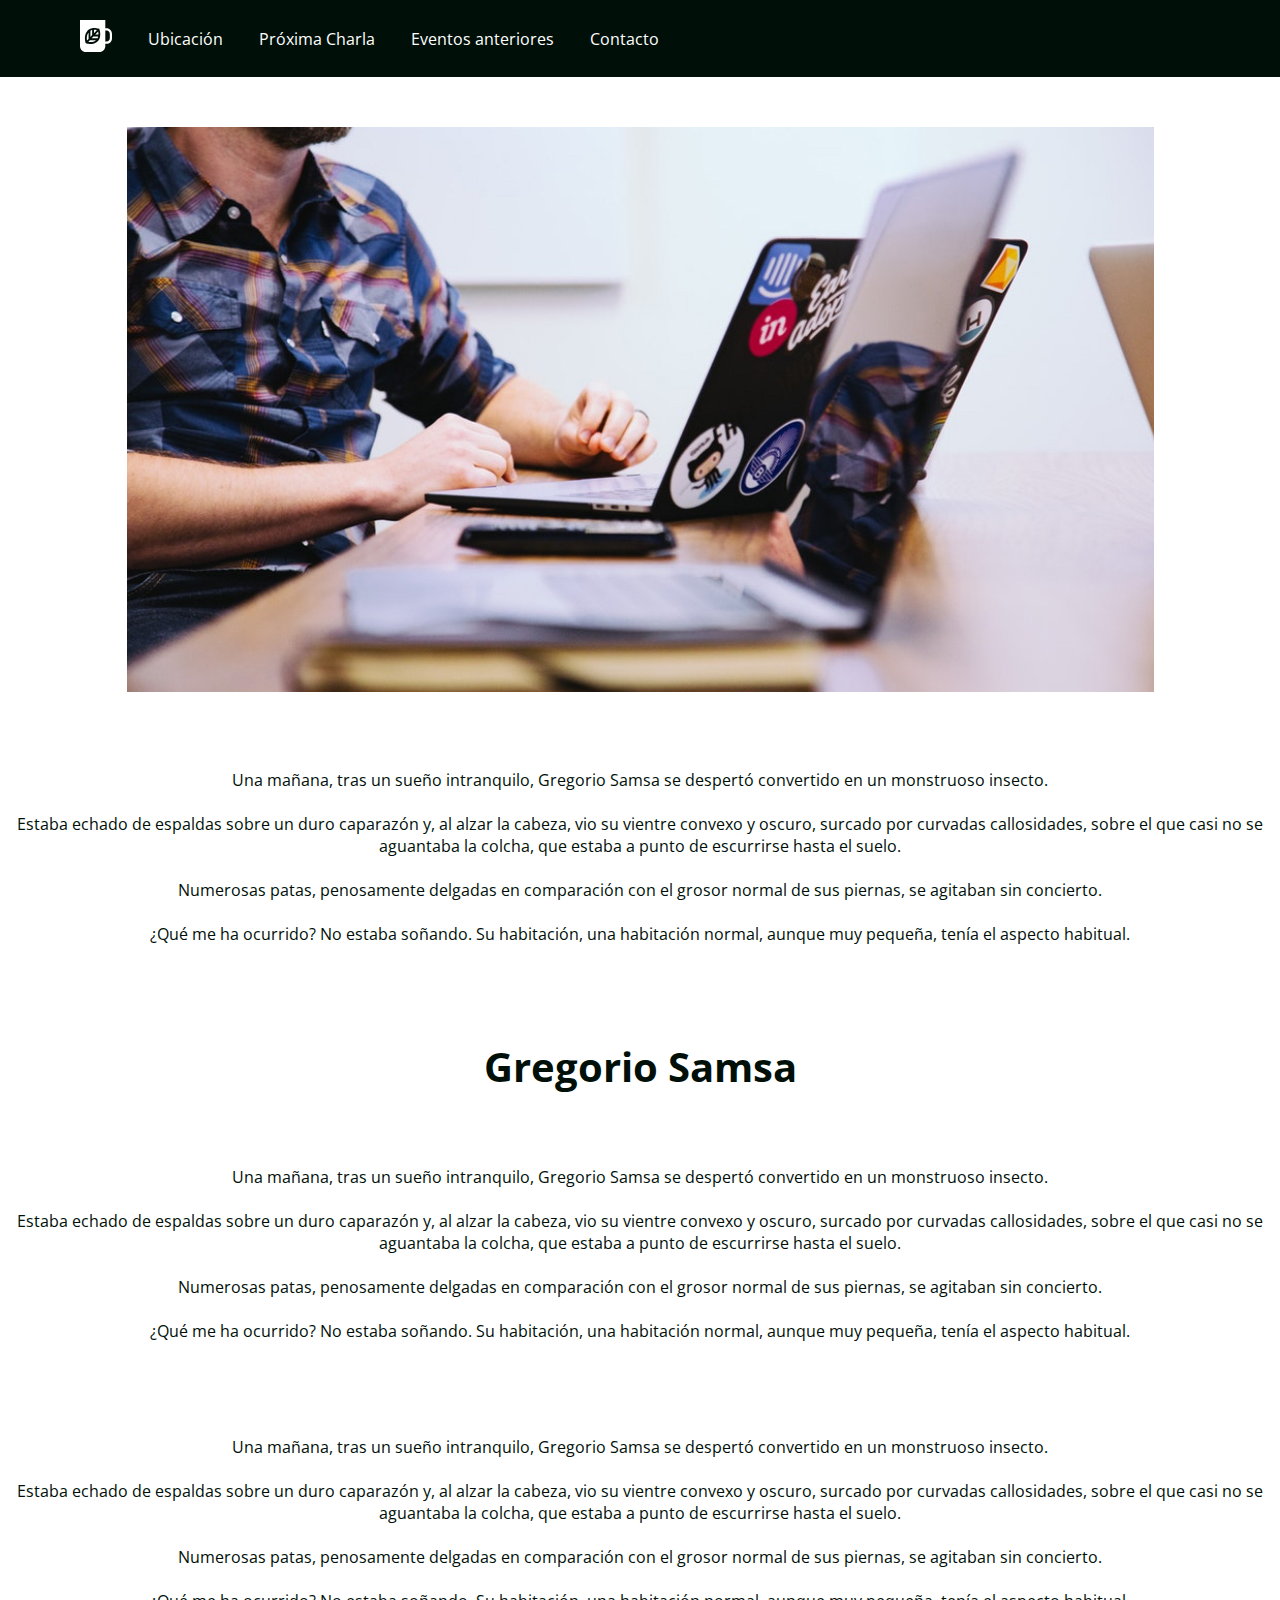
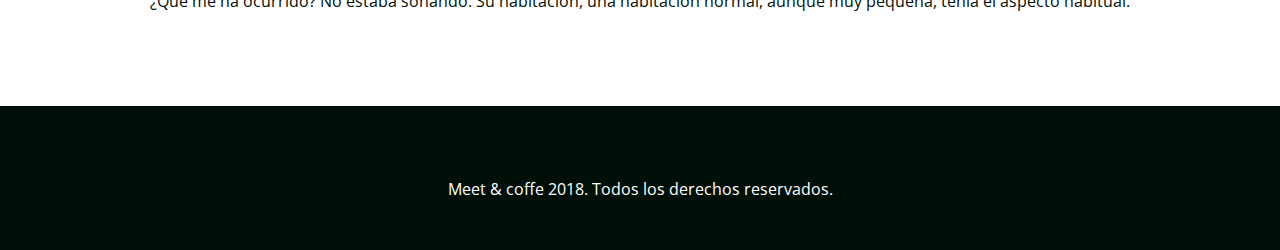
==== evento01.html @ 2fd29f4f "Falta Editar en CSS evento01" ====
<!DOCTYPE html>
<html lang="en">

<head>
    <title>evento01</title>
    <meta charset="UTF-8">
    <meta http-equiv="X-UA-Compatible" content="IE=edge">
    <meta name="viewport" content="width=device-width, initial-scale=1.0">
    <meta name="author" content="Isabel de la Cuadra Lunas">
    <meta name="description" content="Evento Simposio Vegan DB">
    <meta name="keywords" content="eventos, simposios, tecnología, co-work">
    <link rel="shortcut icon" type="image/png" href="assets/img/favicon.png">
    <link href="https://fonts.googleapis.com/css?family=Open+Sans:400,700,800" rel="stylesheet">
    <link rel="stylesheet" href="https://use.fontawesome.com/releases/v5.6.3/css/all.css" integrity="sha384-UHRtZLI+pbxtHCWp1t77Bi1L4ZtiqrqD80Kn4Z8NTSRyMA2Fd33n5dQ8lWUE00s/" crossorigin="anonymous">
    <link rel="stylesheet" href="assets/css/style.css">
</head>

<body>
    <nav class="oscuro">
        <ul>
            <li class="icono">
                <a href="index.html">
                    <svg xmlns="http://www.w3.org/2000/svg" viewBox="0 0 44 44"><path d="M11.8 26l-2.2 2.3c-.5-2.9-.7-7.5 2.2-11.2V26zm-.4 4.1c2.7.5 7.2.7 10.6-2.3h-8.5l-2.1 2.3zm5.3-16.2c-.8.2-1.7.5-2.4.9v8.5l2.4-2.6v-6.8zm2.5-.3v4.6l4-4.2c-1.1-.3-2.5-.5-4-.4zM16 25.2h8.1c.4-.8.7-1.7.9-2.6h-6.6L16 25.2zm28-6.1V25c0 4.3-3.3 7.8-7.4 7.8h-1.8v2.9c0 4.6-3.6 8.3-7.9 8.3h-19C3.6 44 0 40.3 0 35.7V0h34.8v11.4h1.8c4.1 0 7.4 3.5 7.4 7.7zm-16.2.9c.1-2.6-.4-5-.8-6.4-.2-.9-.4-1.4-.4-1.4s-.5-.2-1.4-.4c-1.4-.4-3.6-.9-6.1-.8-.8 0-1.7.1-2.5.3-.8.2-1.6.4-2.4.7-.9.4-1.7.8-2.5 1.5-.6.5-1.1 1-1.6 1.6-4.5 5.4-3.4 12.5-2.6 15.5.2.9.4 1.4.4 1.4s.5.2 1.4.4c2.8.8 9.6 2 14.7-2.7.6-.5 1.1-1.1 1.5-1.7.6-.8 1-1.7 1.4-2.6.3-.8.5-1.7.7-2.6.1-1.1.2-1.9.2-2.8zm13.2-.9c0-2.6-2-4.6-4.4-4.6h-1.8v15.1h1.8c2.4 0 4.4-2.1 4.4-4.6v-5.9zM21 20h4.4c0-1.6-.1-3-.4-4.2L21 20z"/></svg>
                </a>
            </li>
            <li><a href="index.html">Ubicación</a></li>
            <li><a href="index.html">Próxima Charla</a> </li>
            <li><a href="index.html">Eventos anteriores</a></li>
            <li><a href="index.html">Contacto</a></li>
        </ul>
    </nav>

    <header id="titulo">
        <h2>Simposio VeganDB</h2>
    </header>

    <section id="fotoPost">
        <img src="assets/img/post-1.jpg" alt="Simposio Vegan">
    </section>

    <section id="seccionTexto01">
        <p>Una mañana, tras un sueño intranquilo, Gregorio Samsa se despertó convertido en un monstruoso insecto.</p>
        <br>
        <p>Estaba echado de espaldas sobre un duro caparazón y, al alzar la cabeza, vio su vientre convexo y oscuro, surcado por curvadas callosidades, sobre el que casi no se aguantaba la colcha, que estaba a punto de escurrirse hasta el suelo.</p>
        <br>
        <p>Numerosas patas, penosamente delgadas en comparación con el grosor normal de sus piernas, se agitaban sin concierto.</p>
        <br>
        <p>¿Qué me ha ocurrido? No estaba soñando. Su habitación, una habitación normal, aunque muy pequeña, tenía el aspecto habitual.</p>
        <br>
    </section>

    <section id="subtitulo">
        <h2>Gregorio Samsa</h2>
    </section>

    <section id="seccionTexto02">
        <p>Una mañana, tras un sueño intranquilo, Gregorio Samsa se despertó convertido en un monstruoso insecto.</p>
        <br>
        <p>Estaba echado de espaldas sobre un duro caparazón y, al alzar la cabeza, vio su vientre convexo y oscuro, surcado por curvadas callosidades, sobre el que casi no se aguantaba la colcha, que estaba a punto de escurrirse hasta el suelo.</p>
        <br>
        <p>Numerosas patas, penosamente delgadas en comparación con el grosor normal de sus piernas, se agitaban sin concierto.</p>
        <br>
        <p>¿Qué me ha ocurrido? No estaba soñando. Su habitación, una habitación normal, aunque muy pequeña, tenía el aspecto habitual.</p>
        <br>
    </section>

    <section id="seccionTexto03">
        <p>Una mañana, tras un sueño intranquilo, Gregorio Samsa se despertó convertido en un monstruoso insecto.</p>
        <br>
        <p>Estaba echado de espaldas sobre un duro caparazón y, al alzar la cabeza, vio su vientre convexo y oscuro, surcado por curvadas callosidades, sobre el que casi no se aguantaba la colcha, que estaba a punto de escurrirse hasta el suelo.</p>
        <br>
        <p>Numerosas patas, penosamente delgadas en comparación con el grosor normal de sus piernas, se agitaban sin concierto.</p>
        <br>
        <p>¿Qué me ha ocurrido? No estaba soñando. Su habitación, una habitación normal, aunque muy pequeña, tenía el aspecto habitual.</p>
        <br>
    </section>


    <footer id="contacto" class="oscuro">
        <a href="https://github.com"><i class="fab fa-github-square fa-5x"></i></a>
        <a href="https://twitter.com"><i class="fab fa-twitter-square fa-5x"></i></a>
        <a href="https://www.linkedin.com"><i class="fab fa-linkedin fa-5x"></i></a>
        <p>Meet & coffe 2018. Todos los derechos reservados.</p>
    </footer>


</body>

</html>
---- assets/css/style.css ----
body {
    text-align: center;
    color: #000f08;
    margin: 0;
    font-family: 'Open Sans', sans-serif;
}

body * {
    margin: 0;
    border: 0;
    padding: 0;
}

h1 {
    font-weight: 800;
    font-size: 3.75em;
    margin-bottom: 0.25em;
}

h2 {
    font-weight: 700;
    font-size: 2.5em;
}

h3 {
    font-size: 2em;
}

h4 {
    font-size: 1.75em;
}

h5 {
    font-size: 1.25em;
}

.subtitulo,
h4,
h5 {
    font-weight: 400;
}

#ubicacion h2 {
    margin: 1em auto;
}

.sweet-brown h3,
.sweet-brown h5 {
    margin-bottom: 0.5em;
}

#eventos h2 {
    margin-bottom: 1em;
}

#eventos h3 {
    margin: 1em auto;
}

.oscuro {
    background: #000f08;
    color: #ffffff;
}

.oscuro a {
    color: #ffffff;
    text-decoration: none;
}

.sweet-brown {
    text-align: left;
    background: #a4452c;
    color: #ffffff;
    padding: 3.125rem;
    white-space: nowrap;
}

.hero-section {
    text-align: right;
    background-image: url('../img/bg-hero.png');
    background-repeat: no-repeat;
    background-size: cover;
    color: #ffffff;
    text-shadow: 0.125em 0.25em 0.125em #707070;
    padding: 6.25rem 3.125rem;
}

section,
footer {
    margin-top: 4.5rem;
}

footer {
    padding: 3.125rem;
}

.centrado {
    width: 75%;
    margin: 0 auto;
}

.charla-speaker,
.charla-texto,
.evento {
    display: inline-block;
}

.charla-speaker {
    width: 25%;
    vertical-align: middle;
}

.charla-texto {
    width: 72.5%;
    vertical-align: middle;
    margin-left: 2.5%;
    white-space: normal;
}

.evento {
    width: 30%;
}

.evento img {
    width: 75%;
}

nav {
    text-align: left;
    padding: 1.25rem 4rem;
    position: fixed;
    width: 100vw;
}

nav ul {
    list-style-type: none;
}

nav ul li {
    display: inline-block;
    margin: 0 1em;
    vertical-align: middle;
}

.icono {
    width: 2rem;
}

.icono svg {
    fill: #ffffff;
}

footer i {
    margin: 0 0.25em 0.5em 0.25em;
}
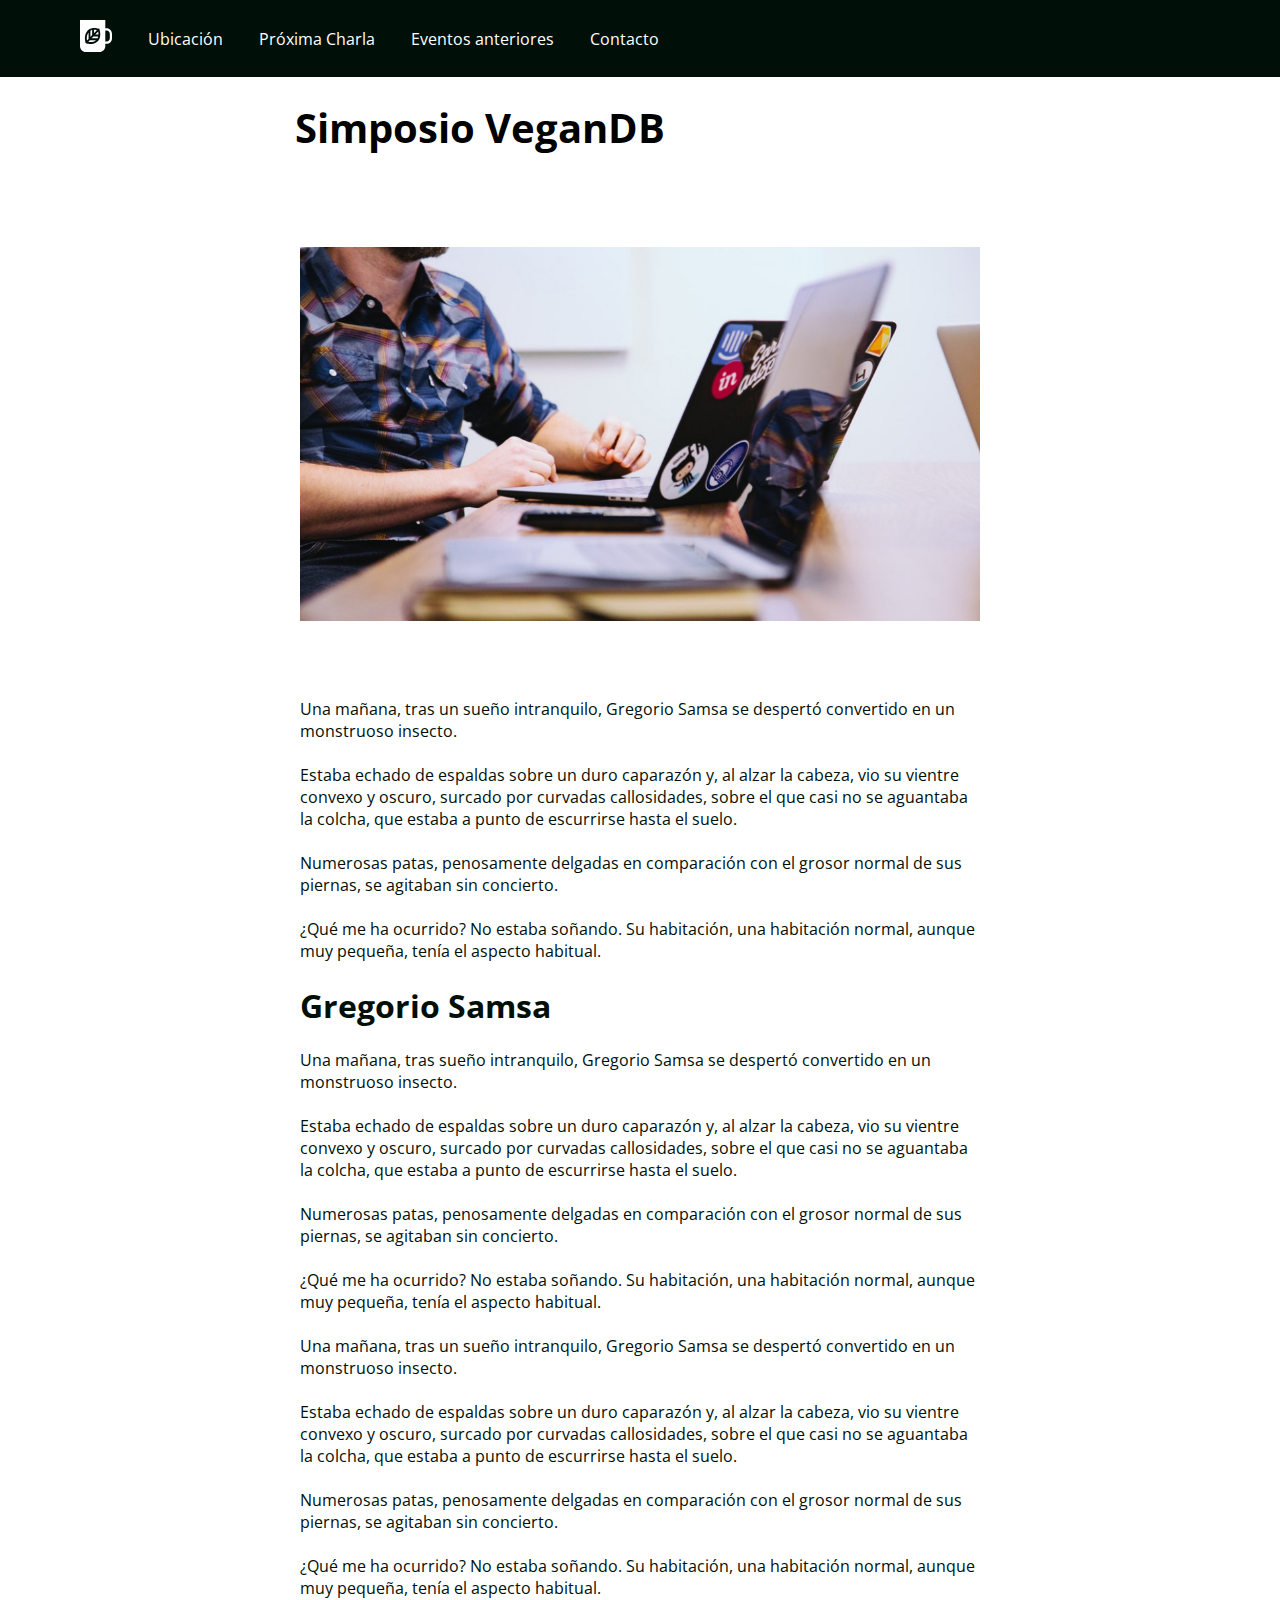
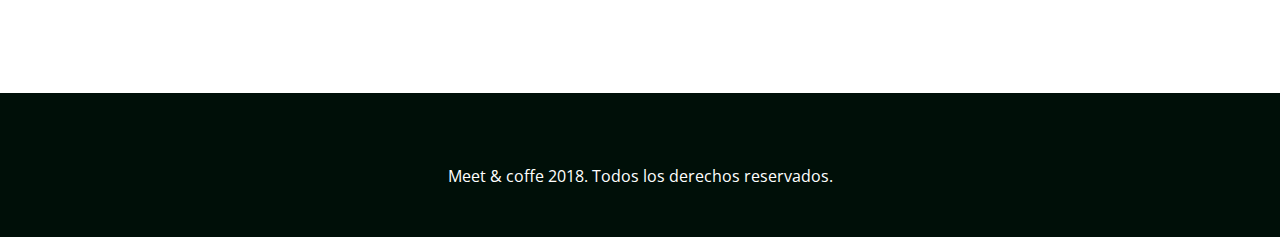
==== commit d7540e2d: "Desafío Terminado" ====
--- a/evento01.html
+++ b/evento01.html
@@ -30,15 +30,15 @@
         </ul>
     </nav>
 
-    <header id="titulo">
-        <h2>Simposio VeganDB</h2>
+    <header>
+        <h2 id="tituloEvento">Simposio VeganDB</h2>
     </header>
 
-    <section id="fotoPost">
-        <img src="assets/img/post-1.jpg" alt="Simposio Vegan">
+    <section class="margenEvento">
+        <img class="fotoPost" src="assets/img/post-1.jpg" alt="Simposio Vegan">
     </section>
 
-    <section id="seccionTexto01">
+    <section class="margenEvento" id="seccionTexto">
         <p>Una mañana, tras un sueño intranquilo, Gregorio Samsa se despertó convertido en un monstruoso insecto.</p>
         <br>
         <p>Estaba echado de espaldas sobre un duro caparazón y, al alzar la cabeza, vio su vientre convexo y oscuro, surcado por curvadas callosidades, sobre el que casi no se aguantaba la colcha, que estaba a punto de escurrirse hasta el suelo.</p>
@@ -47,14 +47,9 @@
         <br>
         <p>¿Qué me ha ocurrido? No estaba soñando. Su habitación, una habitación normal, aunque muy pequeña, tenía el aspecto habitual.</p>
         <br>
-    </section>
-
-    <section id="subtitulo">
-        <h2>Gregorio Samsa</h2>
-    </section>
-
-    <section id="seccionTexto02">
-        <p>Una mañana, tras un sueño intranquilo, Gregorio Samsa se despertó convertido en un monstruoso insecto.</p>
+        <h3>Gregorio Samsa</h3>
+        <br>
+        <p>Una mañana, tras sueño intranquilo, Gregorio Samsa se despertó convertido en un monstruoso insecto.</p>
         <br>
         <p>Estaba echado de espaldas sobre un duro caparazón y, al alzar la cabeza, vio su vientre convexo y oscuro, surcado por curvadas callosidades, sobre el que casi no se aguantaba la colcha, que estaba a punto de escurrirse hasta el suelo.</p>
         <br>
@@ -62,9 +57,6 @@
         <br>
         <p>¿Qué me ha ocurrido? No estaba soñando. Su habitación, una habitación normal, aunque muy pequeña, tenía el aspecto habitual.</p>
         <br>
-    </section>
-
-    <section id="seccionTexto03">
         <p>Una mañana, tras un sueño intranquilo, Gregorio Samsa se despertó convertido en un monstruoso insecto.</p>
         <br>
         <p>Estaba echado de espaldas sobre un duro caparazón y, al alzar la cabeza, vio su vientre convexo y oscuro, surcado por curvadas callosidades, sobre el que casi no se aguantaba la colcha, que estaba a punto de escurrirse hasta el suelo.</p>
--- a/assets/css/style.css
+++ b/assets/css/style.css
@@ -125,11 +125,17 @@
     width: 75%;
 }
 
+.enlace {
+    text-decoration: none;
+    color: #000f08;
+}
+
 nav {
     text-align: left;
     padding: 1.25rem 4rem;
     position: fixed;
     width: 100vw;
+    top: 0;
 }
 
 nav ul {
@@ -152,4 +158,29 @@
 
 footer i {
     margin: 0 0.25em 0.5em 0.25em;
+}
+
+header {
+    margin-top: 80px;
+    padding: 20px;
+}
+
+#tituloEvento {
+    text-align: left;
+    font-family: 'Open Sans', 'Bold';
+    color: black;
+    margin-left: 275px;
+}
+
+#seccionTexto {
+    text-align: left;
+}
+
+.fotoPost {
+    width: 100%;
+}
+
+.margenEvento {
+    margin-left: 300px;
+    margin-right: 300px;
 }